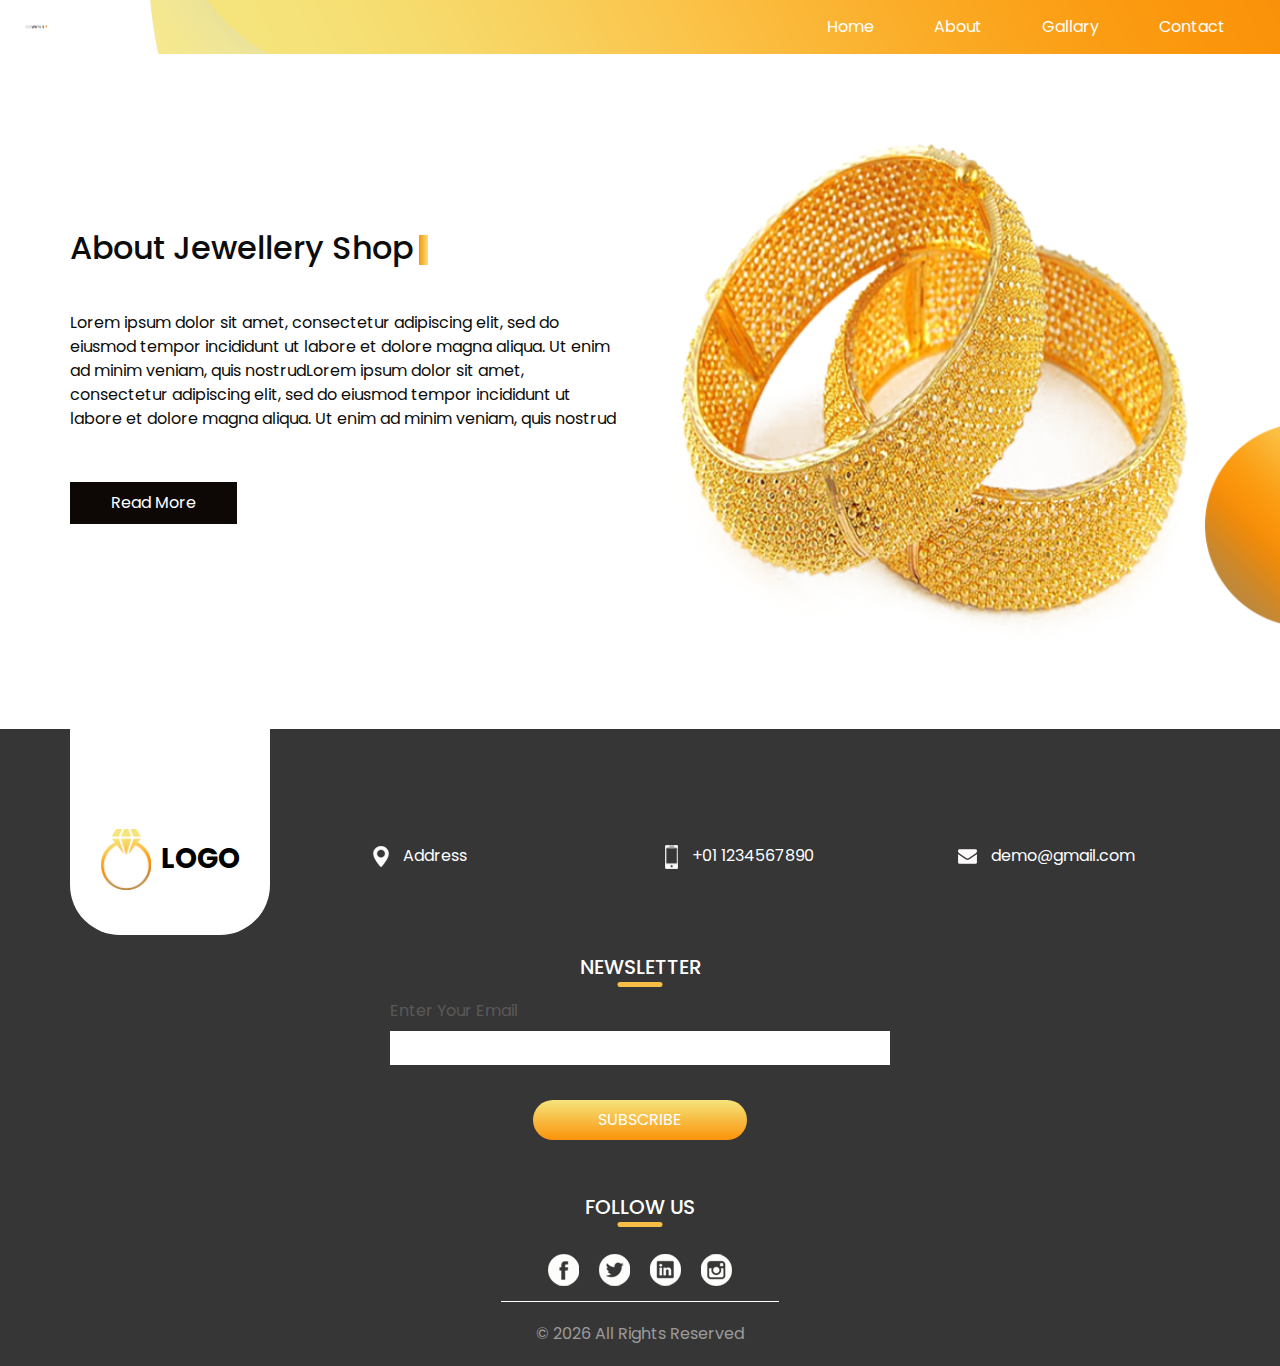
==== about.html @ 300e41f2 "first commit" ====
<!DOCTYPE html>
<html>

<head>
  <!-- Basic -->
  <meta charset="utf-8" />
  <meta http-equiv="X-UA-Compatible" content="IE=edge" />
  <!-- Mobile Metas -->
  <meta name="viewport" content="width=device-width, initial-scale=1, shrink-to-fit=no" />
  <!-- Site Metas -->
  <meta name="keywords" content="" />
  <meta name="description" content="" />
  <meta name="author" content="" />

  <title>Lodge</title>

  <!-- slider stylesheet -->
  <link rel="stylesheet" type="text/css" href="https://cdnjs.cloudflare.com/ajax/libs/OwlCarousel2/2.1.3/assets/owl.carousel.min.css" />

  <!-- bootstrap core css -->
  <link rel="stylesheet" type="text/css" href="css/bootstrap.css" />

  <!-- fonts style -->
  <link href="https://fonts.googleapis.com/css?family=Baloo+Chettan|Poppins:400,600,700&display=swap" rel="stylesheet">
  <!-- Custom styles for this template -->
  <link href="css/style.css" rel="stylesheet" />
  <!-- responsive style -->
  <link href="css/responsive.css" rel="stylesheet" />
</head>

<body class="sub_page">

  <div class="hero_area">
    <!-- header section strats -->
    <header class="header_section">
      <div class="container-fluid">
        <nav class="navbar navbar-expand-lg custom_nav-container ">
          <a class="navbar-brand" href="index.html">
            <img src="images/haytam.png" alt="">
          </a>
          <button class="navbar-toggler" type="button" data-toggle="collapse" data-target="#navbarSupportedContent" aria-controls="navbarSupportedContent" aria-expanded="false" aria-label="Toggle navigation">
            <span class="navbar-toggler-icon"></span>
          </button>

          <div class="collapse navbar-collapse" id="navbarSupportedContent">
            <div class="d-flex ml-auto flex-column flex-lg-row align-items-center">
              <ul class="navbar-nav  ">
                <li class="nav-item active">
                  <a class="nav-link" href="index.html">Home <span class="sr-only">(current)</span></a>
                </li>
                <li class="nav-item">
                  <a class="nav-link" href="about.html"> About</a>
                </li>
                <li class="nav-item">
                  <a class="nav-link" href="gallery.html"> Gallary</a>
                </li>
                <li class="nav-item">
                  <a class="nav-link" href="contact.html"> Contact</a>
                </li>
              </ul>

            </div>
          </div>
        </nav>
      </div>
    </header>
    <!-- end header section -->
  </div>


  <!-- about section -->

  <section class="about_section layout_padding2-top layout_padding-bottom">
    <div class="design-box">
      <img src="images/design-2.png" alt="">
    </div>
    <div class="container">
      <div class="row">
        <div class="col-md-6">
          <div class="detail-box">
            <div class="heading_container">
              <h2>
                About Jewellery Shop
              </h2>
            </div>
            <p>
              Lorem ipsum dolor sit amet, consectetur adipiscing elit, sed do eiusmod tempor incididunt ut labore et
              dolore magna aliqua. Ut enim ad minim veniam, quis nostrudLorem ipsum dolor sit amet, consectetur
              adipiscing elit, sed do eiusmod tempor incididunt ut labore et dolore magna aliqua. Ut enim ad minim
              veniam, quis nostrud
            </p>
            <div>
              <a href="">
                Read More
              </a>
            </div>
          </div>
        </div>
        <div class="col-md-6">
          <div class="img-box">
            <img src="images/about-img.png" alt="">
          </div>
        </div>
      </div>
    </div>
  </section>

  <!-- end about section -->


  <!-- info section -->
  <section class="info_section ">
    <div class="container">
      <div class="info_container">
        <div class="row">
          <div class="col-md-3">
            <div class="info_logo">
              <a href="">
                <img src="images/logo.png" alt="">
                <span>
                  Logo
                </span>
              </a>
            </div>
          </div>
          <div class="col-md-3">
            <div class="info_contact">
              <a href="">
                <img src="images/location.png" alt="">
                <span>
                  Address
                </span>
              </a>
            </div>
          </div>
          <div class="col-md-3">
            <div class="info_contact">
              <a href="">
                <img src="images/phone.png" alt="">
                <span>
                  +01 1234567890
                </span>
              </a>
            </div>
          </div>
          <div class="col-md-3">
            <div class="info_contact">
              <a href="">
                <img src="images/mail.png" alt="">
                <span>
                  demo@gmail.com
                </span>
              </a>
            </div>
          </div>
        </div>
        <div class="info_form">
          <div class="d-flex justify-content-center">
            <h5 class="info_heading">
              Newsletter
            </h5>
          </div>
          <form action="">
            <div class="email_box">
              <label for="email2">Enter Your Email</label>
              <input type="text" id="email2">
            </div>
            <div>
              <button>
                subscribe
              </button>
            </div>
          </form>
        </div>
        <div class="info_social">
          <div class="d-flex justify-content-center">
            <h5 class="info_heading">
              Follow Us
            </h5>
          </div>
          <div class="social_box">
            <a href="">
              <img src="images/fb.png" alt="">
            </a>
            <a href="">
              <img src="images/twitter.png" alt="">
            </a>
            <a href="">
              <img src="images/linkedin.png" alt="">
            </a>
            <a href="">
              <img src="images/insta.png" alt="">
            </a>
          </div>
        </div>
      </div>
    </div>
  </section>

  <!-- end info_section -->

  <!-- footer section -->
  <section class="container-fluid footer_section">
    <p>
      &copy; <span id="displayYear"></span> All Rights Reserved
    </p>
  </section>
  <!-- footer section -->

  <script type="text/javascript" src="js/jquery-3.4.1.min.js"></script>
  <script type="text/javascript" src="js/bootstrap.js"></script>
  <script type="text/javascript" src="js/custom.js"></script>

</body>

</html>
---- css/style.css ----
body {
  font-family: "Poppins", sans-serif;
  color: #0c0c0c;
  background-color: #ffffff;
}

.layout_padding {
  padding: 75px 0;
}

.layout_padding2 {
  padding: 45px 0;
}

.layout_padding2-top {
  padding-top: 45px;
}

.layout_padding2-bottom {
  padding-bottom: 45px;
}

.layout_padding-top {
  padding-top: 75px;
}

.layout_padding-bottom {
  padding-bottom: 75px;
}

.heading_container {
  display: -webkit-box;
  display: -ms-flexbox;
  display: flex;
}

.heading_container h2 {
  position: relative;
}

.heading_container h2::before {
  content: "";
  position: absolute;
  width: 9px;
  height: 30px;
  top: 14%;
  right: -15px;
  background: -webkit-gradient(linear, left top, right top, from(#fb930a), to(#f5e47b));
  background: linear-gradient(to right, #fb930a, #f5e47b);
}

/*header section*/
.hero_area {
  height: 100vh;
  position: relative;
  background-image: url(../images/hero-bg.png);
  background-size: cover;
  background-position: bottom right;
  background-repeat: no-repeat;
}

.sub_page .hero_area {
  height: auto;
  background-position: top right;
}

.hero_area.sub_pages {
  height: auto;
}

.header_section .container-fluid {
  padding-right: 25px;
  padding-left: 25px;
}

.header_section .nav_container {
  margin: 0 auto;
}

.custom_nav-container.navbar-expand-lg .navbar-nav .nav-link {
  padding: 10px 30px;
  color: #ffffff;
  text-align: center;
}

a,
a:hover,
a:focus {
  text-decoration: none;
}

a:hover,
a:focus {
  color: initial;
}

.btn,
.btn:focus {
  outline: none !important;
  -webkit-box-shadow: none;
          box-shadow: none;
}

.custom_nav-container .nav_search-btn {
  background-image: url(../images/search-icon.png);
  background-size: 22px;
  background-repeat: no-repeat;
  background-position-y: 7px;
  width: 35px;
  height: 35px;
  padding: 0;
  border: none;
}

.navbar-brand {
  display: -webkit-box;
  display: -ms-flexbox;
  display: flex;
  -webkit-box-align: center;
      -ms-flex-align: center;
          align-items: center;
}

.navbar-brand img {
  width: 30px;
  margin-right: 5px;
}

.navbar-brand span {
  font-size: 22px;
  font-weight: 700;
  color: #191919;
  text-transform: uppercase;
}

.custom_nav-container {
  z-index: 99999;
  padding: 5px 0;
}

.custom_nav-container .navbar-toggler {
  outline: none;
}

.custom_nav-container .navbar-toggler .navbar-toggler-icon {
  background-image: url(../images/menu.png);
  background-size: 45px;
}

.quote_btn-container {
  display: -webkit-box;
  display: -ms-flexbox;
  display: flex;
  -webkit-box-align: center;
      -ms-flex-align: center;
          align-items: center;
}

.quote_btn-container a {
  color: #000000;
  position: relative;
}

.quote_btn-container a .cart_number {
  position: absolute;
  top: 68%;
  left: 50%;
  -webkit-transform: translate(-50%, -50%);
          transform: translate(-50%, -50%);
  color: #ffffff;
  font-size: 12px;
}

.quote_btn-container a img {
  width: 20px;
  margin: 0 25px;
}

/*end header section*/
/* slider section */
.slider_section {
  height: calc(100% - 70px);
  display: -webkit-box;
  display: -ms-flexbox;
  display: flex;
  -webkit-box-align: center;
      -ms-flex-align: center;
          align-items: center;
  position: relative;
}

.slider_section .row {
  -webkit-box-align: center;
      -ms-flex-align: center;
          align-items: center;
}

.slider_section .design-box {
  position: absolute;
  bottom: 0;
  -webkit-transform: translateY(-50%);
          transform: translateY(-50%);
  left: 0;
  width: 75px;
}

.slider_section .design-box img {
  width: 100%;
}

.slider_section .slider_number-container {
  position: absolute;
  top: 45%;
  -webkit-transform: translateY(-50%);
          transform: translateY(-50%);
  right: 4%;
  text-align: center;
  opacity: .6;
}

.slider_section .slider_number-container hr {
  width: 1px;
  height: 50px;
  border: none;
  background-color: #ffffff;
}

.slider_section .slider_number-container .number-box {
  display: -webkit-box;
  display: -ms-flexbox;
  display: flex;
  -webkit-box-orient: vertical;
  -webkit-box-direction: normal;
      -ms-flex-direction: column;
          flex-direction: column;
  -webkit-box-pack: center;
      -ms-flex-pack: center;
          justify-content: center;
  -webkit-box-align: center;
      -ms-flex-align: center;
          align-items: center;
  color: #ffffff;
  text-transform: uppercase;
}

.slider_section .detail_box h2 {
  margin-bottom: 0;
  display: -webkit-box;
  display: -ms-flexbox;
  display: flex;
  -webkit-box-align: center;
      -ms-flex-align: center;
          align-items: center;
}

.slider_section .detail_box h2 span {
  margin-right: 10px;
}

.slider_section .detail_box h2 hr {
  margin: 0;
  border: none;
  width: 55px;
  height: 1px;
  background-color: #000000;
}

.slider_section .detail_box h1 {
  font-weight: bold;
  text-transform: uppercase;
  font-size: 5rem;
  margin-bottom: 30px;
}

.slider_section .detail_box a {
  display: inline-block;
  padding: 8px 40px;
  background-color: #0d0806;
  border: 1px solid #0d0806;
  color: #ffffff;
  border-radius: 0;
  margin: 35px 0;
}

.slider_section .detail_box a:hover {
  background-color: transparent;
  color: #0d0806;
}

.slider_section .img-box img {
  width: 100%;
}

.slider_section .carousel-indicators {
  padding: 0;
  margin: 0;
  right: initial;
  bottom: 22%;
  left: 17%;
}

.slider_section .carousel-indicators li {
  text-indent: 0;
  width: auto;
  height: auto;
  opacity: 1;
  background-color: transparent;
  border: none;
  color: #c0c0c0;
  font-size: 24px;
  display: none;
}

.slider_section .carousel-indicators li.active {
  display: block;
}

.item_section .item_container {
  display: -webkit-box;
  display: -ms-flexbox;
  display: flex;
  -webkit-box-pack: center;
      -ms-flex-pack: center;
          justify-content: center;
  -ms-flex-wrap: wrap;
      flex-wrap: wrap;
}

.item_section .item_container .box {
  width: 300px;
  display: -webkit-box;
  display: -ms-flexbox;
  display: flex;
  -webkit-box-orient: vertical;
  -webkit-box-direction: normal;
      -ms-flex-direction: column;
          flex-direction: column;
  -webkit-box-pack: justify;
      -ms-flex-pack: justify;
          justify-content: space-between;
  margin: 30px 10px;
  padding: 15px;
  -webkit-box-shadow: 0px 0px 2px 0.5px rgba(0, 0, 0, 0.15);
  box-shadow: 0px 0px 2px 0.5px rgba(0, 0, 0, 0.15);
}

.item_section .item_container .box .img-box {
  width: 100%;
  display: -webkit-box;
  display: -ms-flexbox;
  display: flex;
  -webkit-box-pack: center;
      -ms-flex-pack: center;
          justify-content: center;
}

.item_section .item_container .box .img-box img {
  width: 125px;
}

.item_section .item_container .box h6 {
  color: #fbb534;
  text-transform: uppercase;
}

.item_section .item_container .box h5 {
  text-transform: uppercase;
}

.item_section .item_container .box:hover {
  -webkit-box-shadow: 0px 0px 25px 1px rgba(0, 0, 0, 0.1);
          box-shadow: 0px 0px 25px 1px rgba(0, 0, 0, 0.1);
}

.about_section {
  position: relative;
}

.about_section .design-box {
  position: absolute;
  bottom: 0;
  -webkit-transform: translateY(-50%);
          transform: translateY(-50%);
  right: 0;
  width: 75px;
}

.about_section .design-box img {
  width: 100%;
}

.about_section .row {
  -webkit-box-align: center;
      -ms-flex-align: center;
          align-items: center;
}

.about_section .detail-box p {
  margin-top: 35px;
}

.about_section .detail-box a {
  display: inline-block;
  padding: 8px 40px;
  background-color: #0d0806;
  border: 1px solid #0d0806;
  color: #ffffff;
  border-radius: 0;
  margin-top: 35px;
}

.about_section .detail-box a:hover {
  background-color: transparent;
  color: #0d0806;
}

.about_section .img-box img {
  width: 100%;
}

.price_section {
  background-color: #f8f8f8;
}

.price_section .price_container {
  display: -webkit-box;
  display: -ms-flexbox;
  display: flex;
  -webkit-box-pack: center;
      -ms-flex-pack: center;
          justify-content: center;
  padding: 40px 0;
  -ms-flex-wrap: wrap;
      flex-wrap: wrap;
}

.price_section .price_container .box {
  min-width: 300px;
  max-width: 360px;
  height: 550px;
  display: -webkit-box;
  display: -ms-flexbox;
  display: flex;
  -webkit-box-orient: vertical;
  -webkit-box-direction: normal;
      -ms-flex-direction: column;
          flex-direction: column;
  -webkit-box-align: center;
      -ms-flex-align: center;
          align-items: center;
  -webkit-box-pack: justify;
      -ms-flex-pack: justify;
          justify-content: space-between;
  margin: 35px 10px;
  padding: 45px 0 25px 0;
  text-align: center;
  background-color: #ffffff;
  -webkit-box-shadow: 0px 0px 6px 0 rgba(0, 0, 0, 0.05);
  box-shadow: 0px 0px 6px 0 rgba(0, 0, 0, 0.05);
  -webkit-box-flex: 1;
      -ms-flex-positive: 1;
          flex-grow: 1;
}

.price_section .price_container .box .img-box {
  width: 100%;
  display: -webkit-box;
  display: -ms-flexbox;
  display: flex;
  -webkit-box-pack: center;
      -ms-flex-pack: center;
          justify-content: center;
}

.price_section .price_container .box .img-box img {
  width: 150px;
}

.price_section .price_container .box h6 {
  font-weight: bold;
  font-size: 18px;
}

.price_section .price_container .box .detail-box h5 {
  text-transform: uppercase;
  font-weight: bold;
  font-size: 22px;
}

.price_section .price_container .box .detail-box h5 span {
  color: #fbb534;
}

.price_section .price_container .box .detail-box a {
  display: inline-block;
  padding: 5px 15px;
  border: 1px solid #000000;
  font-weight: bold;
  color: #000000;
  margin-top: 15px;
}

.price_section .price_container .box:hover a {
  border-color: #fbb534;
  color: #fbb534;
}

.price_section .price_btn {
  display: inline-block;
  padding: 8px 40px;
  background-color: #0d0806;
  border: 1px solid #0d0806;
  color: #ffffff;
  border-radius: 0;
}

.price_section .price_btn:hover {
  background-color: transparent;
  color: #0d0806;
}

.ring_section {
  text-align: center;
  position: relative;
}

.ring_section .row {
  -webkit-box-align: center;
      -ms-flex-align: center;
          align-items: center;
}

.ring_section .container {
  -webkit-box-shadow: 0px 0px 56px 1px rgba(0, 0, 0, 0.08);
  box-shadow: 0px 0px 56px 1px rgba(0, 0, 0, 0.08);
}

.ring_section .design-box {
  position: absolute;
  bottom: 0;
  -webkit-transform: translateY(-50%);
          transform: translateY(-50%);
  left: 0;
  width: 75px;
}

.ring_section .design-box img {
  width: 100%;
}

.ring_section .ring_container .detail-box h4 {
  text-transform: uppercase;
  color: #fbb534;
}

.ring_section .ring_container .detail-box a {
  display: inline-block;
  padding: 5px 15px;
  border: 1px solid #000000;
  font-weight: bold;
  color: #000000;
  margin-top: 15px;
}

.ring_section .ring_container .img-box img {
  width: 100%;
}

.client_section .heading_container {
  -webkit-box-pack: center;
      -ms-flex-pack: center;
          justify-content: center;
}

.client_section .secondary_heading {
  text-align: center;
}

.client_section .client_container {
  display: -webkit-box;
  display: -ms-flexbox;
  display: flex;
  -webkit-box-align: center;
      -ms-flex-align: center;
          align-items: center;
  border: 1px solid #fbb534;
  padding: 25px;
  width: 85%;
  margin: 75px auto;
}

.client_section .client_container .client-id {
  display: -webkit-box;
  display: -ms-flexbox;
  display: flex;
  -webkit-box-align: center;
      -ms-flex-align: center;
          align-items: center;
  width: 45%;
}

.client_section .client_container .client-id .img-box {
  margin-right: 25px;
}

.client_section .client_container .client-id .img-box img {
  width: 100%;
}

.client_section .client_container .client-id h5 {
  font-weight: bold;
}

.client_section .client_container .client-id h6 {
  color: #f6d768;
}

.client_section .client_container .detail-box {
  width: 55%;
}

.client_section .client_container .detail-box p {
  margin: 0;
}

.client_section .carousel-control-prev,
.client_section .carousel-control-next {
  opacity: 1;
}

.client_section .carousel-control-prev {
  -webkit-box-pack: start;
      -ms-flex-pack: start;
          justify-content: flex-start;
}

.client_section .carousel-control-next {
  -webkit-box-pack: end;
      -ms-flex-pack: end;
          justify-content: flex-end;
}

.client_section .carousel-control-prev-icon,
.client_section .carousel-control-next-icon {
  width: 30px;
  height: 30px;
  background-size: 25px;
}

.client_section .carousel-control-prev-icon {
  background-image: url(../images/prev-black.png);
}

.client_section .carousel-control-prev-icon:hover {
  background-image: url(../images/prev.png);
}

.client_section .carousel-control-next-icon {
  background-image: url(../images/next-black.png);
}

.client_section .carousel-control-next-icon:hover {
  background-image: url(../images/next.png);
}

.contact_section {
  position: relative;
}

.contact_section .design-box {
  position: absolute;
  bottom: 50%;
  -webkit-transform: translateY(50%);
          transform: translateY(50%);
  right: 0;
  width: 75px;
}

.contact_section .design-box img {
  width: 100%;
}

.contact_section h2 {
  margin-bottom: 65px;
}

.contact_section form {
  padding-right: 35px;
}

.contact_section input {
  width: 100%;
  border: none;
  height: 50px;
  margin-bottom: 25px;
  padding-left: 25px;
  background-color: transparent;
  outline: none;
  color: #101010;
  -webkit-box-shadow: 0px 2px 5px 0px rgba(0, 0, 0, 0.16);
  box-shadow: 0px 2px 5px 0px rgba(0, 0, 0, 0.16);
}

.contact_section input::-webkit-input-placeholder {
  color: #131313;
}

.contact_section input:-ms-input-placeholder {
  color: #131313;
}

.contact_section input::-ms-input-placeholder {
  color: #131313;
}

.contact_section input::placeholder {
  color: #131313;
}

.contact_section input.message-box {
  height: 120px;
}

.contact_section button {
  padding: 12px 45px;
  outline: none;
  border: none;
  border-radius: 30px;
  color: #fff;
  background: -webkit-gradient(linear, left top, left bottom, from(#f5e47b), to(#fb930a));
  background: linear-gradient(to bottom, #f5e47b, #fb930a);
  margin-top: 35px;
}

.contact_section .map_container {
  height: 100%;
  padding-bottom: 110px;
}

.contact_section .map_container .map-responsive {
  height: 100%;
}

.info_section {
  background-color: #363636;
  color: #ffffff;
}

.info_section .info_container .info_logo {
  display: -webkit-box;
  display: -ms-flexbox;
  display: flex;
  -webkit-box-pack: center;
      -ms-flex-pack: center;
          justify-content: center;
  padding: 100px 10px 45px 10px;
  background-color: #ffffff;
  width: 200px;
  border-radius: 0 0 50px 50px;
}

.info_section .info_container .info_logo a {
  display: -webkit-box;
  display: -ms-flexbox;
  display: flex;
  -webkit-box-align: center;
      -ms-flex-align: center;
          align-items: center;
}

.info_section .info_container .info_logo a img {
  width: 50px;
  margin-right: 10px;
}

.info_section .info_container .info_logo a span {
  text-transform: uppercase;
  color: #000000;
  font-size: 28px;
  font-weight: bold;
}

.info_section .info_container .info_contact {
  padding: 115px 10px 45px 10px;
}

.info_section .info_container .info_contact a {
  color: #ffffff;
}

.info_section .info_container .info_contact a img {
  margin-right: 10px;
}

.info_section .info_heading {
  text-transform: uppercase;
  margin: 20px 0;
  position: relative;
}

.info_section .info_heading::before {
  content: "";
  width: 45px;
  height: 5px;
  position: absolute;
  bottom: -8px;
  left: 50%;
  -webkit-transform: translateX(-50%);
          transform: translateX(-50%);
  border-radius: 5px;
  background-color: #f8bf46;
}

.info_section .info_form form {
  display: -webkit-box;
  display: -ms-flexbox;
  display: flex;
  -webkit-box-orient: vertical;
  -webkit-box-direction: normal;
      -ms-flex-direction: column;
          flex-direction: column;
  -webkit-box-align: center;
      -ms-flex-align: center;
          align-items: center;
}

.info_section .info_form form .email_box {
  display: -webkit-box;
  display: -ms-flexbox;
  display: flex;
  -webkit-box-orient: vertical;
  -webkit-box-direction: normal;
      -ms-flex-direction: column;
          flex-direction: column;
}

.info_section .info_form form label {
  color: #5a5959;
}

.info_section .info_form form input {
  width: 500px;
  border: none;
  background-color: #ffffff;
  outline: none;
  padding: 5px;
}

.info_section .info_form form button {
  padding: 8px 65px;
  outline: none;
  border: none;
  border-radius: 30px;
  color: #fff;
  background: -webkit-gradient(linear, left top, left bottom, from(#f5e47b), to(#fb930a));
  background: linear-gradient(to bottom, #f5e47b, #fb930a);
  margin-top: 35px;
  text-transform: uppercase;
}

.info_section .info_social {
  padding-top: 35px;
  display: -webkit-box;
  display: -ms-flexbox;
  display: flex;
  -webkit-box-orient: vertical;
  -webkit-box-direction: normal;
      -ms-flex-direction: column;
          flex-direction: column;
  -webkit-box-align: center;
      -ms-flex-align: center;
          align-items: center;
}

.info_section .info_social .social_box {
  display: -webkit-box;
  display: -ms-flexbox;
  display: flex;
  margin: 15px auto;
  -webkit-box-align: center;
      -ms-flex-align: center;
          align-items: center;
}

.info_section .info_social .social_box img {
  min-width: 10px;
  margin: 0 10px;
}

/* footer section*/
.footer_section {
  background-color: #363636;
  display: -webkit-box;
  display: -ms-flexbox;
  display: flex;
  -webkit-box-pack: center;
      -ms-flex-pack: center;
          justify-content: center;
  position: relative;
}

.footer_section p {
  border-top: 1px solid #ffffff;
  color: #9c9b9b;
  margin: 0;
  text-align: center;
  padding: 20px 35px;
  margin: 0;
}

.footer_section a {
  color: #9c9b9b;
}
/*# sourceMappingURL=style.css.map */
---- css/responsive.css ----
@media (max-width: 1120px) {}

@media (max-width: 992px) {

  .custom_nav-container.navbar-expand-lg .navbar-nav .nav-link {
    color: #000000;
  }

  .quote_btn-container {
    display: none;
  }


  .ring_section .ring_container .detail-box {
    margin-bottom: 45px;
  }

  .price_section .price_container .box {
    height: 450px;
  }
}

@media (max-width: 768px) {
  .hero_area {
    background-position: top left;
    height: auto;
  }

  .slider_section {
    padding: 45px 0;
  }

  .contact_section button {
    margin-bottom: 45px;
    margin-left: auto;
    margin-right: auto;
  }

  .contact_section form {
    padding: 0;
  }

  .client_section .client_container {
    flex-direction: column;
  }

  .client_section .client_container .client-id {
    width: auto;
  }

  .client_section .client_container .detail-box {
    margin-top: 35px;
    width: auto;
  }

  .contact_section .map_container {
    height: 350px;
    padding: 0;
  }

  .info_section .col-md-3 {
    display: flex;
    justify-content: center;
  }

  .info_section .info_container .info_contact {
    padding: 35px 0;
  }

  .info_section .info_form form input {
    width: 100%;
  }

  .ring_section {
    padding-left: 15px;
    padding-right: 15px;
  }
}

@media (max-width: 576px) {
  .slider_section .detail_box {
    text-align: center;
  }

  .slider_section .detail_box h1 {
    font-size: 4rem;
  }

}

@media (max-width: 480px) {

  .client_section .carousel-control-prev,
  .client_section .carousel-control-next {
    display: none;
  }
}

@media (max-width: 420px) {
  .slider_section .detail_box h1 {
    font-size: 3rem;
  }

  .slider_section .detail_box h2 {
    font-size: 1.8rem;
  }

  .heading_container h2::before {
    display: none;
  }
}

@media (max-width: 360px) {}

@media (min-width: 1200px) {
  .container {
    max-width: 1170px;
  }
}
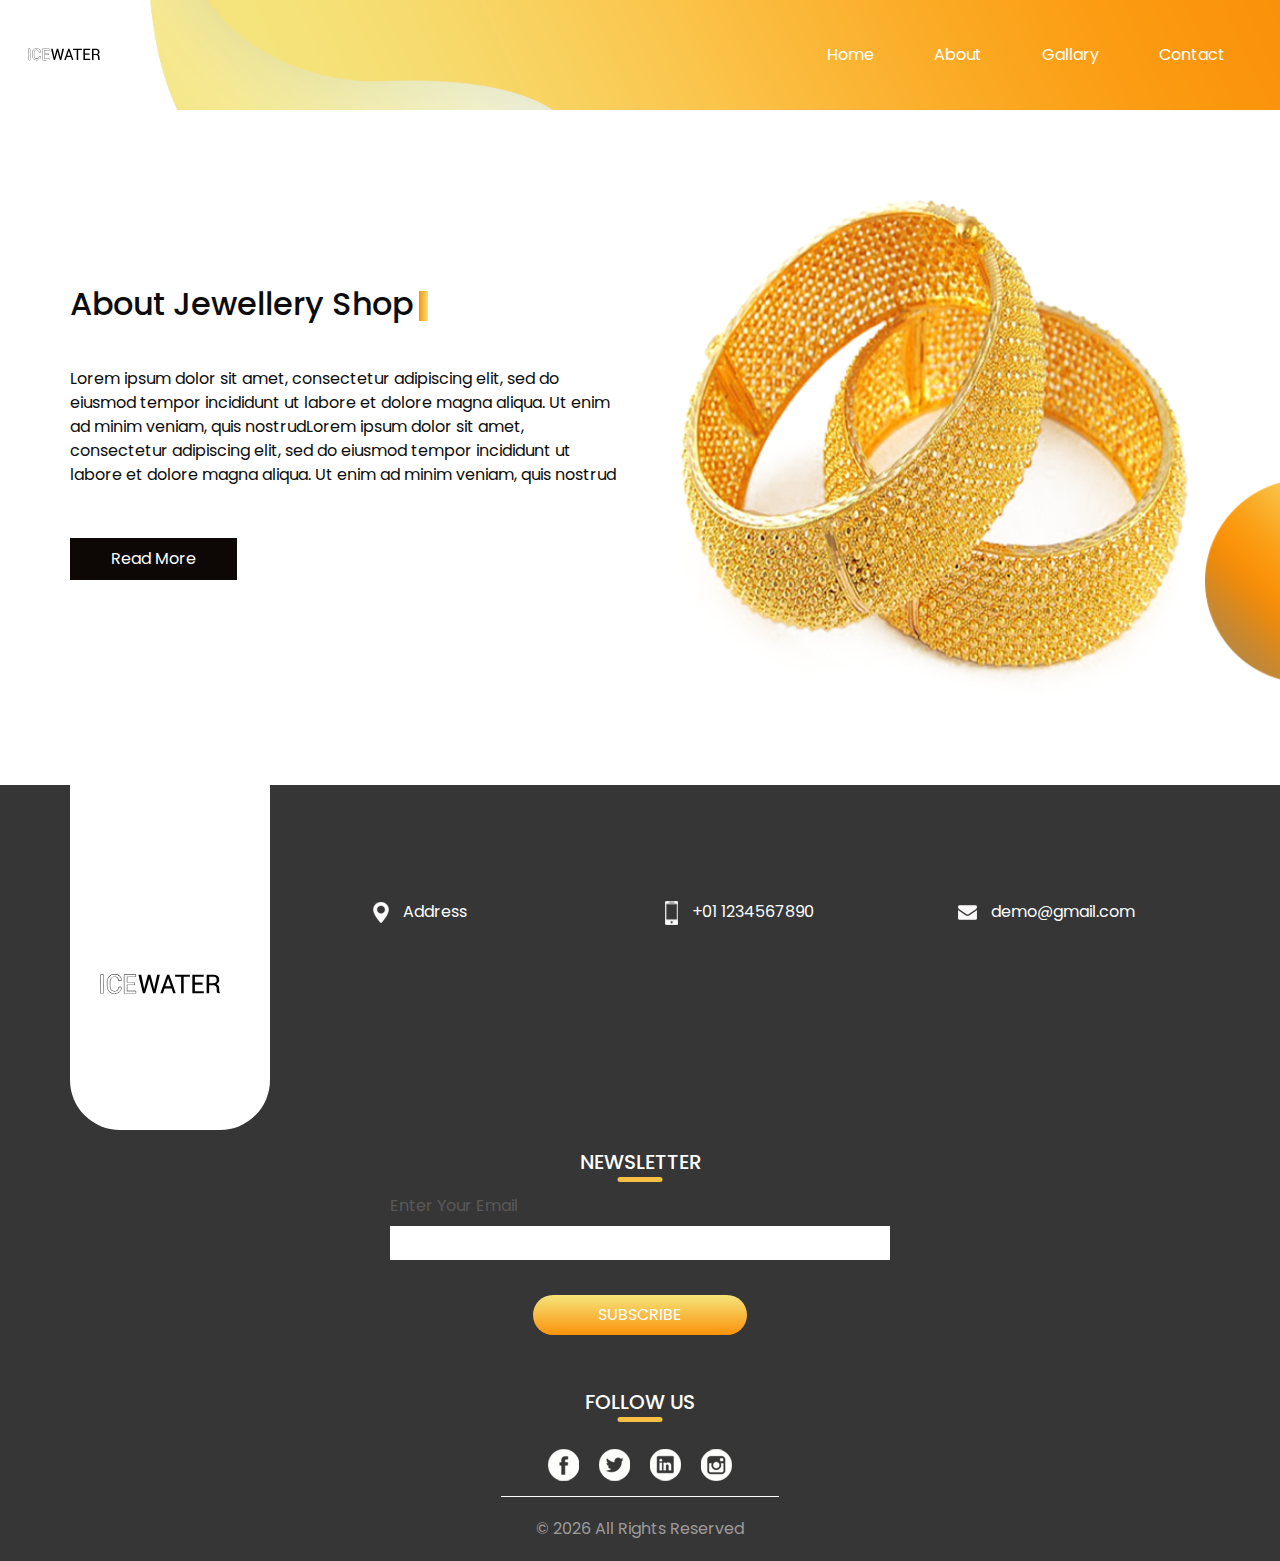
==== commit 7e6d1e02: "modification" ====
--- a/about.html
+++ b/about.html
@@ -36,7 +36,7 @@
       <div class="container-fluid">
         <nav class="navbar navbar-expand-lg custom_nav-container ">
           <a class="navbar-brand" href="index.html">
-            <img src="images/haytam.png" alt="">
+            <img src="/images/haytam (1).svg" alt="logo">
           </a>
           <button class="navbar-toggler" type="button" data-toggle="collapse" data-target="#navbarSupportedContent" aria-controls="navbarSupportedContent" aria-expanded="false" aria-label="Toggle navigation">
             <span class="navbar-toggler-icon"></span>
@@ -116,10 +116,7 @@
           <div class="col-md-3">
             <div class="info_logo">
               <a href="">
-                <img src="images/logo.png" alt="">
-                <span>
-                  Logo
-                </span>
+                <img src="/images/haytam (1).svg" alt="">
               </a>
             </div>
           </div>
--- a/css/style.css
+++ b/css/style.css
@@ -122,7 +122,7 @@
 }
 
 .navbar-brand img {
-  width: 30px;
+  width: 120px;
   margin-right: 5px;
 }
 
@@ -769,8 +769,9 @@
 }
 
 .info_section .info_container .info_logo a img {
-  width: 50px;
-  margin-right: 10px;
+  width: 200px;
+  height:200px;
+  margin-right: -50px;
 }
 
 .info_section .info_container .info_logo a span {
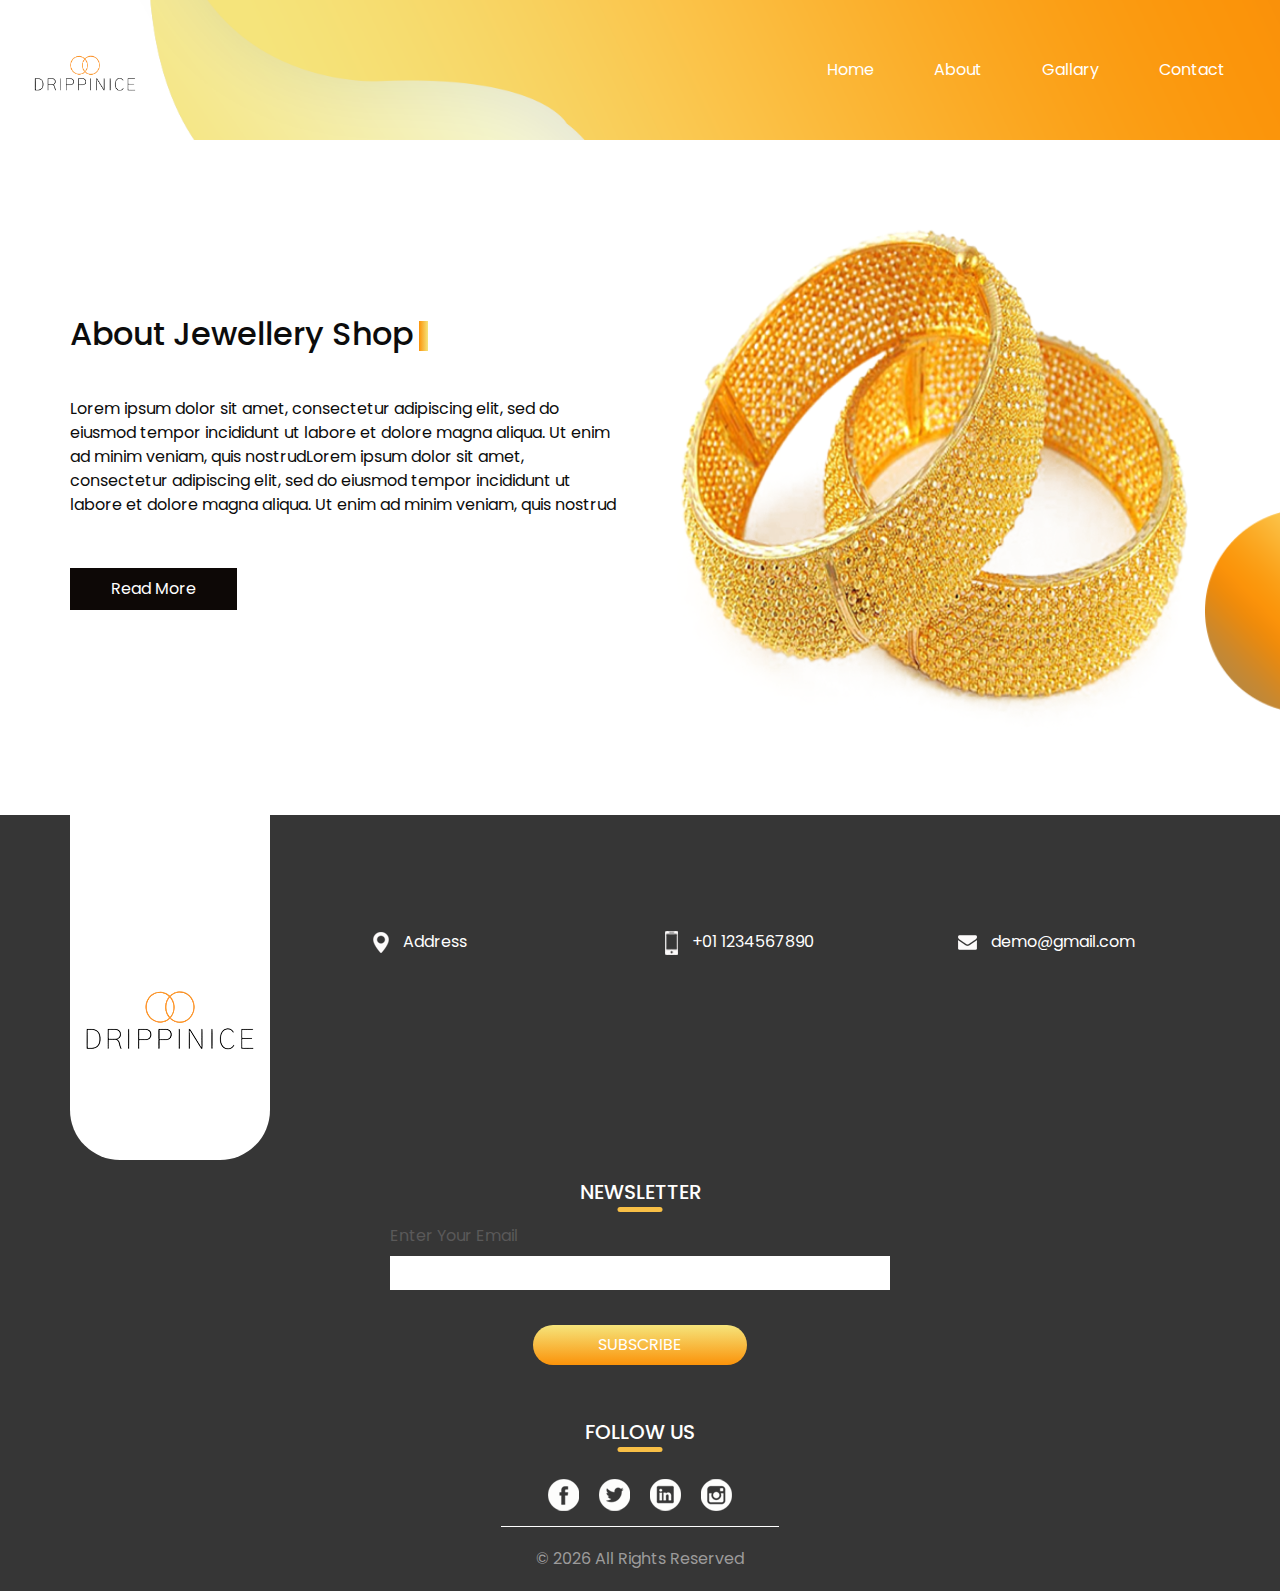
==== commit cd749516: "modif..." ====
--- a/about.html
+++ b/about.html
@@ -36,7 +36,7 @@
       <div class="container-fluid">
         <nav class="navbar navbar-expand-lg custom_nav-container ">
           <a class="navbar-brand" href="index.html">
-            <img src="/images/haytam (1).svg" alt="logo">
+            <img src="/images/Free_Sample_By_Wix-PhotoRoom.png" alt="logo">
           </a>
           <button class="navbar-toggler" type="button" data-toggle="collapse" data-target="#navbarSupportedContent" aria-controls="navbarSupportedContent" aria-expanded="false" aria-label="Toggle navigation">
             <span class="navbar-toggler-icon"></span>
@@ -116,7 +116,7 @@
           <div class="col-md-3">
             <div class="info_logo">
               <a href="">
-                <img src="/images/haytam (1).svg" alt="">
+                <img src="/images/Free_Sample_By_Wix-PhotoRoom.png" alt="">
               </a>
             </div>
           </div>
--- a/css/style.css
+++ b/css/style.css
@@ -771,7 +771,7 @@
 .info_section .info_container .info_logo a img {
   width: 200px;
   height:200px;
-  margin-right: -50px;
+  margin-right: 0px;
 }
 
 .info_section .info_container .info_logo a span {
